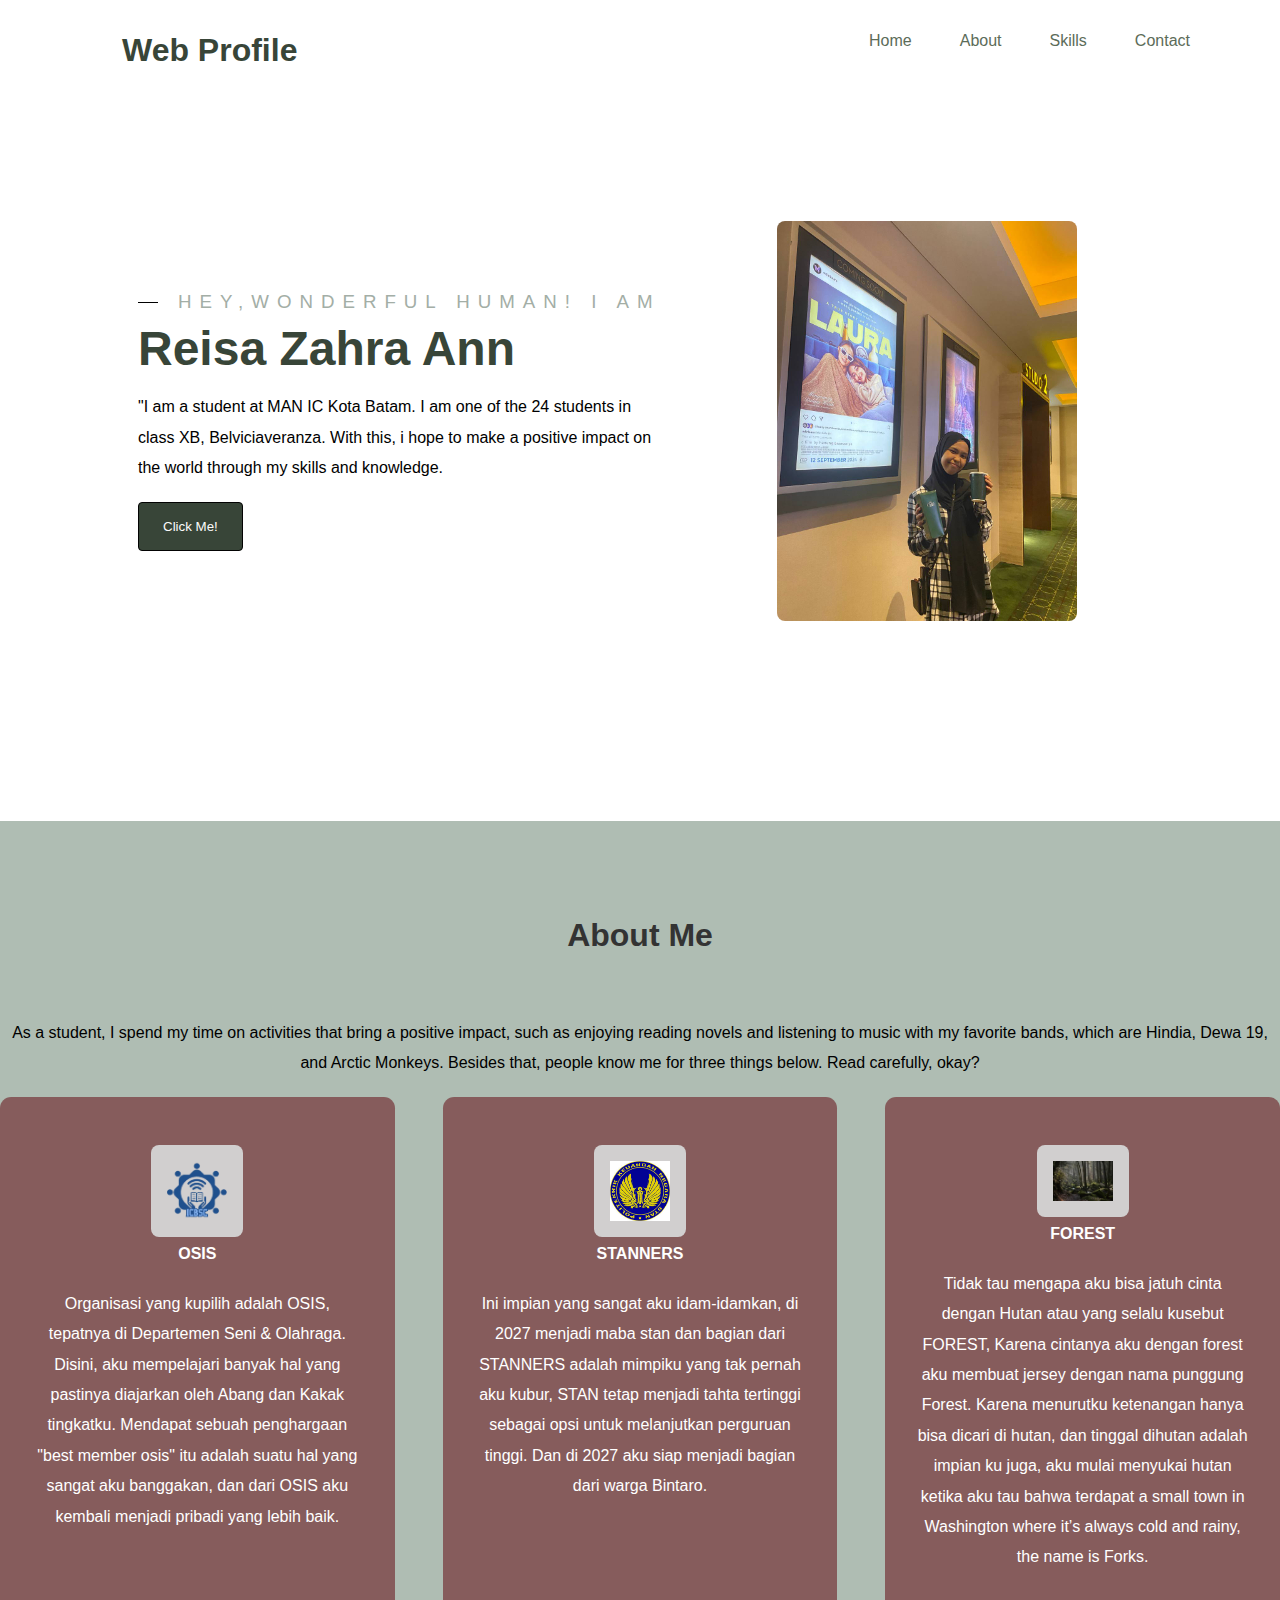
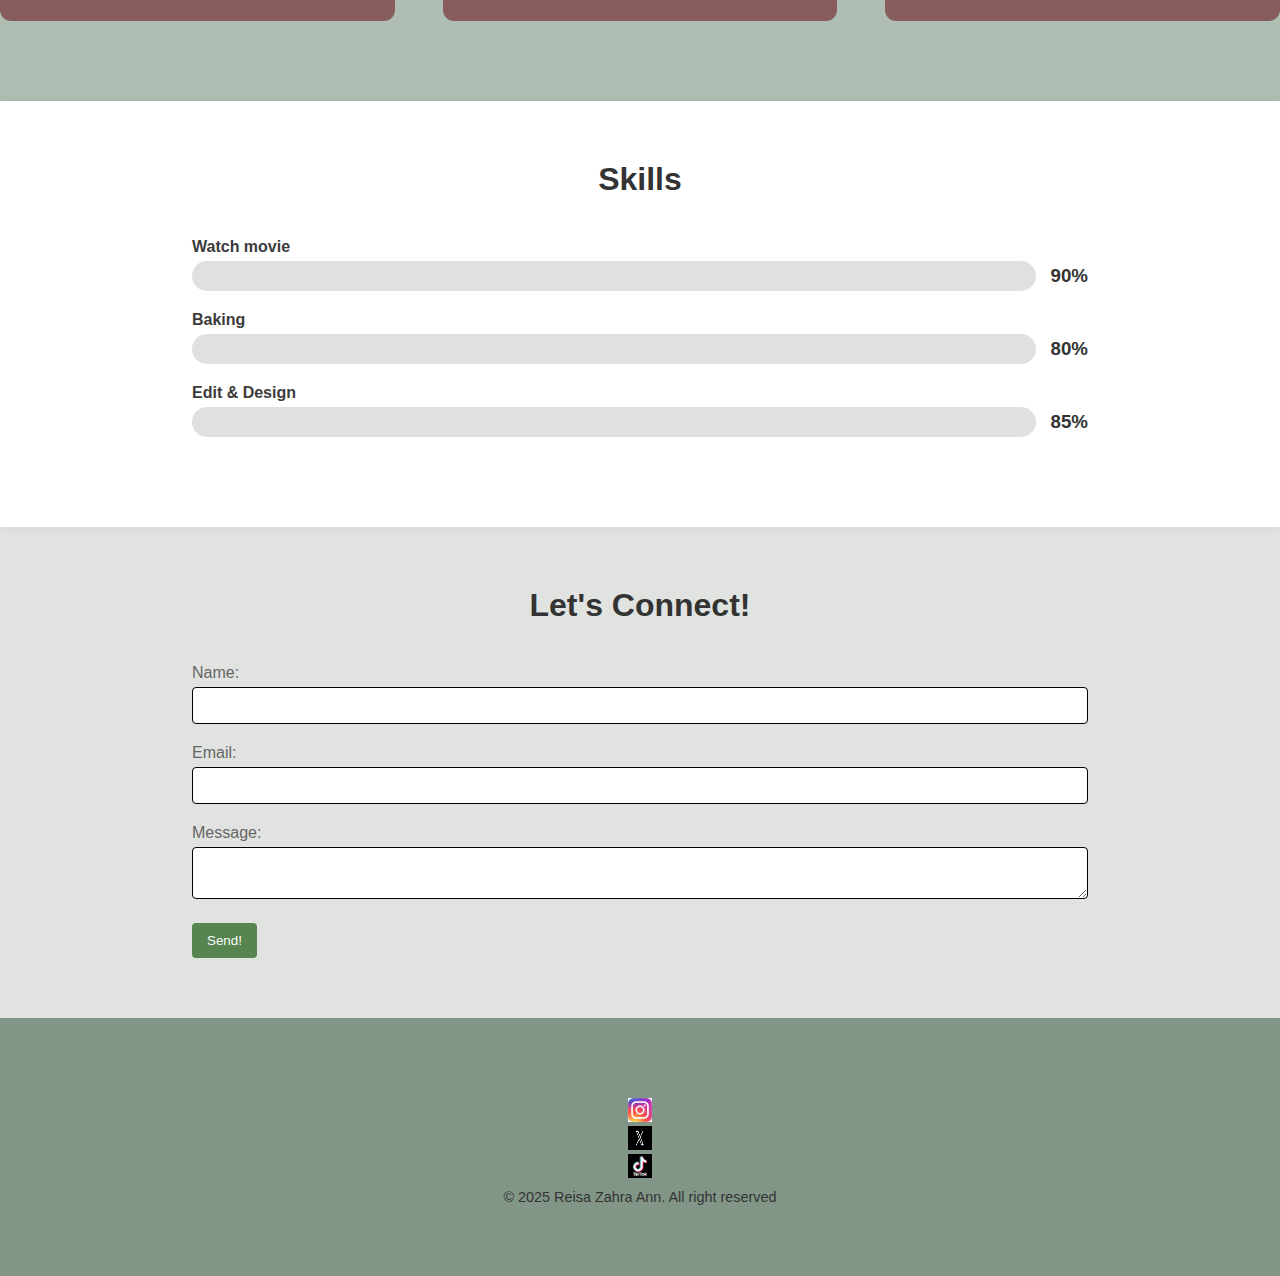
==== PORTOFOLIO/index.html @ d5459d1b "[FEAT] FIRST COMMIT" ====
<!DOCTYPE html>
<html lang="en">

<head>
    <meta charset="UTF-8">
    <meta name="viewport" content="width=device-width, initial-scale=1.0">
    <title>Web Portofolio - Reisa Zahra</title>
    <link rel="icon" href="assets/logo IL.jpg" type="jpg/png">
    <link rel="stylesheet" href="style.css">
</head>

<body>
    <!-- Header  -->
    <header>
        <div class="main-container">
            <div class="nav">
                <div class="logo">
                    <a href="#">Web Profile</a>
                </div>

                <nav>
                    <ul>
                        <li><a href="#home"> Home </a></li>
                        <li> <a href="#about"> About </a></li>
                        <li> <a href="#skills"> Skills </a></li>
                        <li> <a href="#contact"> Contact </a></li>
                    </ul>
                </nav>
            </div>
            <section id="home">
                <div class="home-left">
                    <h3 class="pre-title">Hey,Wonderful Human! I am</h3>
                    <h1 class="home-name"> Reisa Zahra Ann </h1>
                    <p>"I am a student at MAN IC Kota Batam.
                        I am one of the 24 students in class XB, Belviciaveranza. With this,
                        i hope to make a positive impact on the world through my skills and knowledge. </p>
                    <br>
                    <a href="#https://www.instagram.com/rheiisee/">
                        <button class="btn"> Click Me! </button>
                    </a>
                </div>
                <div class="home-right">
                    <img src="assets/profile.jpeg" alt="profile-picture" style="width: 300px; height: auto;">
                </div>
            </section>

        </div>
    </header>
    <!-- End of Header  -->

    <!-- About  -->
    <section id="about">
        <div class="main-container"></div>
        <h2 class="section-title-about">About Me</h2>
        <p style="text-align: center">As a student, I spend my time on activities that bring a positive impact,
            such as enjoying reading novels and listening to music with my favorite bands, which are Hindia, Dewa 19,
            and Arctic Monkeys. Besides that, people know me for three things below. Read carefully, okay?
        </p>
        <br>
        <div class="grid-3">
            <!-- About 1 -->
            <div class="about">
                <div class="about-icon">
                    <img src="assets/icbsc.webp" alt="icbsc.webp" srcset="">
                </div>
                <h4>OSIS</h4>
                <br>
                <p> Organisasi yang kupilih adalah OSIS, tepatnya di Departemen Seni & Olahraga.
                    Disini, aku mempelajari banyak hal yang pastinya diajarkan oleh Abang dan Kakak
                    tingkatku. Mendapat sebuah penghargaan "best member osis" itu adalah suatu hal
                    yang sangat aku banggakan, dan dari OSIS aku kembali menjadi pribadi yang lebih baik.
                </p>
            </div>
            <!-- About 2 -->
            <div class="about">
                <div class="about-icon">
                    <img src="assets/stan.jpg" alt="stan.jpg">
                </div>
                <h4>STANNERS</h4>
                <br>
                <p> Ini impian yang sangat aku idam-idamkan, di 2027 menjadi maba stan dan bagian dari
                    STANNERS adalah mimpiku yang tak pernah aku kubur, STAN tetap menjadi tahta tertinggi
                    sebagai opsi untuk melanjutkan perguruan tinggi. Dan di 2027 aku siap menjadi bagian dari
                    warga Bintaro.
                </p>
            </div>
            <!-- About 3 -->
            <div class="about">
                <div class="about-icon">
                    <img src="assets/forest.jpg" alt="forest.jpg">
                </div>
                <h4>FOREST</h4>
                <br>
                <p> Tidak tau mengapa aku bisa jatuh cinta dengan Hutan atau yang selalu kusebut
                    FOREST, Karena cintanya aku dengan forest aku membuat jersey dengan nama punggung
                    Forest. Karena menurutku ketenangan hanya bisa dicari di hutan, dan tinggal dihutan adalah
                    impian ku juga, aku mulai menyukai hutan ketika aku tau bahwa terdapat a small town in 
                    Washington where it’s always cold and rainy, the name is Forks.
                </p>
            </div>
        </div>
    </section>
    <!-- End of About  -->

    <!-- Skills Start -->
    <section class="skills" id="skills">
        <div class="section-heading text-center">
            <h2>Skills</h2>
        </div>
        <div class="skill-content">
            <div class="container">
                <div class="row">
                    <div class="col-md-6">
                        <div class="single-skill-content">
                            <div class="barWrapper">
                                <span class="progressText">Watch movie</span>
                                <div class="single-progress-txt">
                                    <div class="progress">
                                        <div class="progress-bar watch movie"></div>
                                    </div>
                                    <h3>90%</h3>
                                </div>
                            </div>
                            <div class="barWrapper">
                                <span class="progressText">Baking</span>
                                <div class="single-progress-txt">
                                    <div class="progress">
                                        <div class="progress-bar baking"></div>
                                    </div>
                                    <h3>80%</h3>
                                </div>
                            </div>
                            <div class="barWrapper">
                                <span class="progressText">Edit & Design</span>
                                <div class="single-progress-txt">
                                    <div class="progress">
                                        <div class="progress-bar Edit & Design"></div>
                                    </div>
                                    <h3>85%</h3>
                                </div>
                            </div>
                            <!--  -->
                        </div>
                    </div>
                </div>
            </div>
        </div>
    </section>
    <!-- End of Skills  -->

    <!-- Contact start -->
    <section class="contact" id="contact">
        <div class="section-heading text-center">
            <h2>Let's Connect!</h2>
        </div>
        <div class="container">
            <form id="contactForm">
                <div class="form-group">
                    <label for="name"> Name: </label>
                    <input type="text" id="name" name="name" required>
                </div>
                <div class="form-group">
                    <label for="email"> Email: </label>
                    <input type="text" id="email" name="email" required>
                </div>
                <div class="form-group">
                    <label for="message"> Message: </label>
                    <textarea id="message" name="message" required></textarea>
                </div>
                <button type="submit">Send!</button>
            </form>
        </div>
    </section>
    <!-- End of Contact  -->

    <footer>
        <div class="footer-container">
            <div class="footer-icons"></div>
            <a href="https://www.instagram.com/rheiisee/">
                <img src="assets/insta.jpg" alt="Insta.jpg" height="24" width="24" viewbox="0 0 24 24">
            </a>
            <a href="https://x.com/inirejong">
                <img src="assets/twitter.png" alt="twitter.png" height="24" width="24" viewbox="0 0 24 24">
            </a>
            <a href="https://www.tiktok.com/@inirejongg">
                <img src="assets/tiktok.png" alt="tiktok.png" height="24" width="24" viewbox="0 0 24 24">
            </a>
        </div>
        <p>&#169; 2025 Reisa Zahra Ann. All right reserved</p>
    </footer>
    <!-- End of Footer  -->
</body>

</html>
---- PORTOFOLIO/style.css ----
* {
    margin: 0;
    padding: 0;
    box-sizing: border-box;
}

body {
    font-family: "roboto", sans-serif;
}

p {
    font-size: 1rem; /* 16px */
    line-height: 1.9rem;
}

a {
    text-decoration: none;
}

.main-container {
    width: 1100px;
    margin: 0 auto;
}

/* button */
.btn {
    padding: 1rem 1.5rem;
    background: rgb(56, 69, 56);
    border: 1.5px solid rgb(3, 3, 3);
    cursor: pointer;
}

/* title */
.pre-title {
    text-transform: uppercase;
    letter-spacing: 0.5rem;
    color: rgb(163, 174, 166);
    position: relative;
    padding-left: 40px;
    width: fit-content;
    font-weight: 400;
    font: size 1rem;
}

.pre-title::before {
    content: "";
    width: 20px;
    height: 1px;
    background: black;
    position: absolute;
    left: 0;
    top: 50%;
}

/* logo dan navbar menu */
.nav {
    display: flex;
    justify-content: space-between;
    padding: 2rem 0;
    transition: 0.2s ease-in-out;
}

.nav ul {
    list-style: none;
    display: flex;
    gap: 3rem;  
}

.logo {
    display: flex;
    align-items: center;
    font-weight: 700;
    font-size: 2rem;
    margin-left: 2rem;
}

.logo a {
    color: rgb(56, 69, 56);
}

nav ul li a {
    color: rgb(92, 108, 89);
}

/* home section */
#home {
    height: 720px;
    display: grid;
    grid-template-columns: 1fr 1fr;
    align-items: center;
    background-color: rgb(255, 255, 255);
}

.home-name {
    font-size: 3rem;
    font-weight: 700;
    margin: 0.5rem 0 1rem;
    color: rgb(56, 69, 56);
}

.home-right img {
    width: 75%;
    border-radius: 0.5rem;
    height: auto;
}

.home-right {
    display: flex;
    justify-content: center;
}

section {
    padding-left: 3rem;
    padding-bottom: 5rem;
}

/* Responsivitas */
@media (max-width: 1100px) {
    .main-container {
        width: 90%;
    }
}

@media (max-width: 768px) {
    .nav {
        flex-direction: column;
        align-items: center;
    }

    .nav ul {
        flex-direction: column;
        gap: 1.5rem;
    }

    #home {
        grid-template-columns: 1fr;
        padding: 2rem;
        text-align: center;
    }

    .home-right img {
        width: 60%;
    }

    .home-name {
        font-size: 2.5rem;
    }
}

@media (max-width: 480px) {
    #home {
        padding-top: 3rem;
        padding-bottom: 3rem;
    }

    .home-name {
        font-size: 2rem;
    }

    .home-right img {
        width: 80%;
    }

    p {
        font-size: 0.9rem;
        line-height: 1.5rem;
    }
}

/* About Section */
#about {
    background-color: rgb(175, 189, 179);
    padding: 5rem 0;   
}

.section-title-about {
    text-align: center;
    margin: 1rem 0 4rem;
}

.about-icon img {
    width: 60px; /* Ganti dengan ukuran yang diinginkan */
    height: auto; /* Memastikan proporsi gambar tetap terjaga */
    display: block; /* Menghapus ruang di bawah gambar */
    margin: 0 auto; /* Memusatkan gambar dalam kontainer */
}


/* layout */
.grid-3 {
    display: grid;
    grid-template-columns: repeat(auto-fit, minmax(250px, 1fr));
    gap: 3rem;
}

.about {
    padding: 3rem 2rem;
    text-align: center;
    background: rgb(134, 92, 92);
    border-radius: 0.7rem;
}

.about h4 {
    color: rgb(255, 255, 255);
    margin: 0.5rem 0;
}

.about p {
    color: white;
}

.about-icon {
    background-color:  rgb(209, 207, 207);
    width: fit-content;
    margin: 0 auto;
    padding: 1rem 1rem;
    border-radius: 0.5rem;
}
/* end of .about */


/*----- BAGIAN SKILLS -----*/

.skills {
    padding: 60px 15%;
    background-color: #ffffff;
    box-shadow: 0 2px 10px rgba(0, 0, 0, 0.1);
}

.section-heading {
    margin-bottom: 40px;
    text-align: center;
}

h2 {
    color: #000000;
    font-size: 2rem;
}

.single-skill-content {
    margin-bottom: 30px;
}

.barWrapper {
    margin-bottom: 20px;
}

.progressText {
    display: block;
    font-weight: bold;
    margin-bottom: 5px;
    color: #3b3b3b;
}

.single-progress-txt {
    display: flex;
    align-items: center;
}

.progress {
    flex-grow: 1;
    background-color: #e0e0e0;
    height: 30px;
    position: relative;
    margin-right: 15px;
    border-radius: 15px;
    overflow: hidden;
}

.progress-bar {
    height: 100%;
    border-radius: 15px 0 0 15px;
    transition: width 0.4s ease;
}

/* Warna untuk masing-masing skill dan sesuai persentase */
.progress-bar.adobe-illustrator {
    background-color: #a4bda4;
    width: 85%;
}

.progress-bar.adobe-after-effects {
    background-color: #a4bda4;
    width: 75%;
}

.progress-bar.videography {
    background-color: #a4bda4;
    width: 80%;
}

.progress-bar.html {
    background-color: #a4bda4;
    width: 80%;
}

.progress-bar.figma {
    background-color: #a4bda4;
    width: 85%;
}

.progress-bar.communication {
    background-color: #a4bda4;
    width: 80%;
}

.progress-bar.creativity {
    background-color: #a4bda4;
    width: 85%;
}

h3 {
    margin: 0;
    color: #333;
}

/* Responsiveness */
@media (max-width: 768px) {
    .skills {
        padding: 30px 10%;
    }

    h2 {
        font-size: 2em;
    }
}



/*---- CONTACT----*/
.contact {
    padding: 60px 15%; /* Sesuaikan padding horizontal di sini */
    background-color: #cacdca91;
}

.section-heading {
    margin-bottom: 40px;
}

h2 {
    color: #333;
}

.form-group {
    margin-bottom: 20px;
}

label {
    display: block;
    margin-bottom: 5px;
    color: #666;
}

input[type="text"],
input[type="email"],
textarea {
    width: 100%;
    padding: 10px;
    border: 1px solid #000000;
    border-radius: 4px;
}

button {
    padding: 10px 15px;
    background-color: #568550;
    color: #fcfbfb;
    border: none;
    border-radius: 4px;
    cursor: pointer;
}

button:hover {
    background-color: #909491;
}


/* footer */
footer {
    margin-bottom: 0;
    padding: 4rem 0;
    background: rgb(130, 150, 136);
    text-align: center; /* Meratakan teks di tengah */
}

.footer-container {
    display: flex;                
    flex-direction: column;       
    align-items: center;          
}

.footer-icons {
    display: flex;                
    justify-content: center;       
    gap: 10px;                    
    margin-bottom: 1rem;          
}

.footer-icons a img {
    width: 24px;    /* Ukuran ikon */
    height: 24px;
}

footer p {
    font-size: 0.9rem;  
    color: #333;         
    margin: 0;           
}


html {
    scroll-behavior: smooth;
}
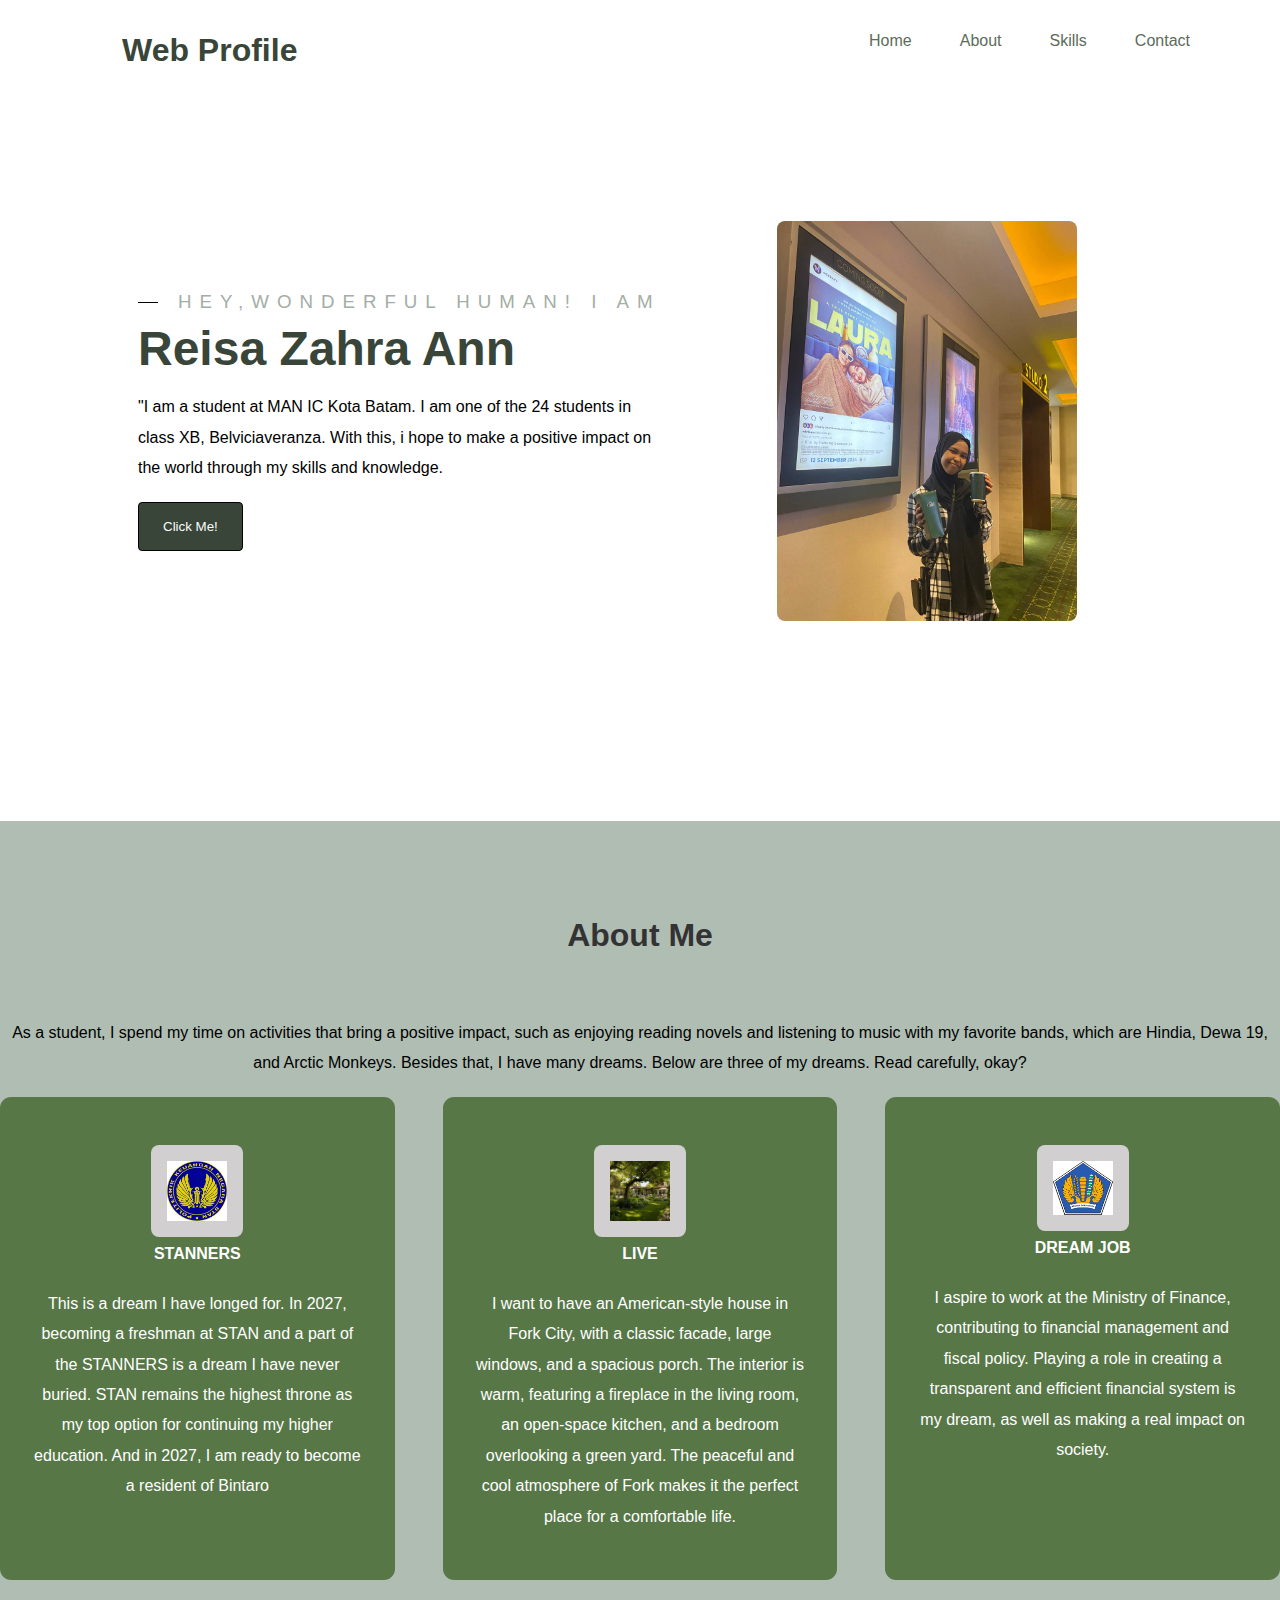
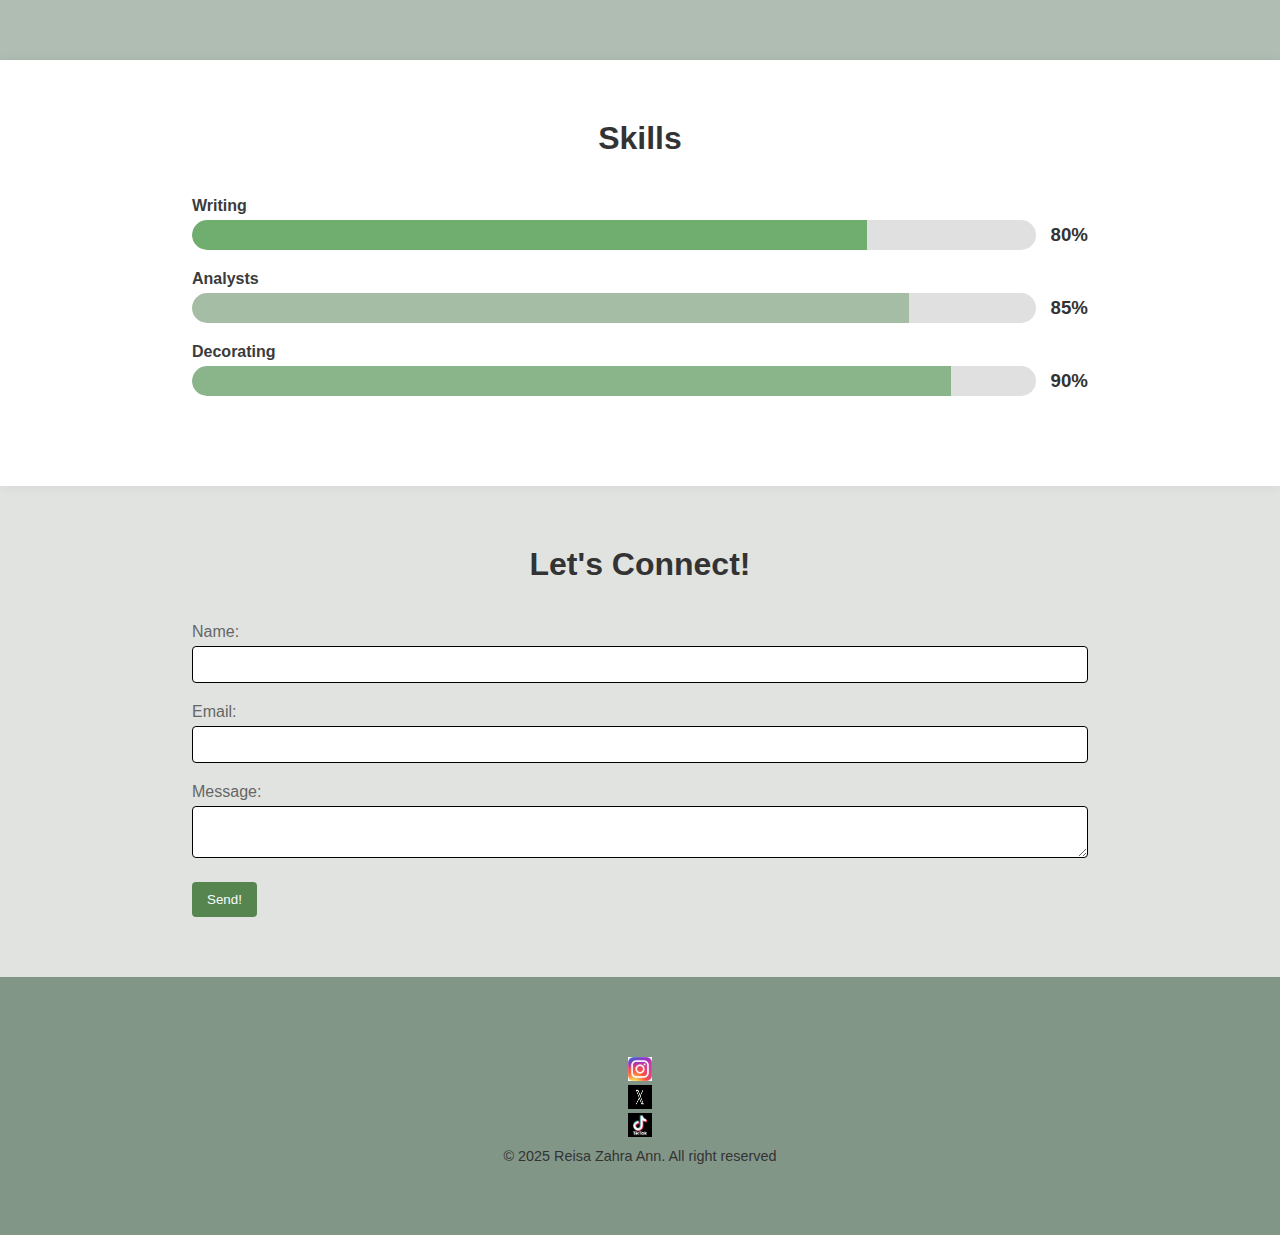
==== commit daca54f2: "[FEAT] FIRST COMMIT" ====
--- a/PORTOFOLIO/index.html
+++ b/PORTOFOLIO/index.html
@@ -35,7 +35,7 @@
                         I am one of the 24 students in class XB, Belviciaveranza. With this,
                         i hope to make a positive impact on the world through my skills and knowledge. </p>
                     <br>
-                    <a href="#https://www.instagram.com/rheiisee/">
+                    <a href="https://www.instagram.com/rheiisee/">
                         <button class="btn"> Click Me! </button>
                     </a>
                 </div>
@@ -54,48 +54,46 @@
         <h2 class="section-title-about">About Me</h2>
         <p style="text-align: center">As a student, I spend my time on activities that bring a positive impact,
             such as enjoying reading novels and listening to music with my favorite bands, which are Hindia, Dewa 19,
-            and Arctic Monkeys. Besides that, people know me for three things below. Read carefully, okay?
+            and Arctic Monkeys. Besides that, I have many dreams. Below are three of my dreams. Read carefully, okay?
         </p>
         <br>
         <div class="grid-3">
             <!-- About 1 -->
             <div class="about">
                 <div class="about-icon">
-                    <img src="assets/icbsc.webp" alt="icbsc.webp" srcset="">
+                    <img src="assets/stan.jpg" alt="stan.jpg" srcset="">
                 </div>
-                <h4>OSIS</h4>
+                <h4>STANNERS</h4>
                 <br>
-                <p> Organisasi yang kupilih adalah OSIS, tepatnya di Departemen Seni & Olahraga.
-                    Disini, aku mempelajari banyak hal yang pastinya diajarkan oleh Abang dan Kakak
-                    tingkatku. Mendapat sebuah penghargaan "best member osis" itu adalah suatu hal
-                    yang sangat aku banggakan, dan dari OSIS aku kembali menjadi pribadi yang lebih baik.
+                <p>This is a dream I have longed for. In 2027, becoming a freshman at STAN and a part of 
+                    the STANNERS is a dream I have never buried. 
+                    STAN remains the highest throne as my top option for continuing my higher education. 
+                    And in 2027, I am ready to become a resident of Bintaro
                 </p>
             </div>
             <!-- About 2 -->
             <div class="about">
                 <div class="about-icon">
-                    <img src="assets/stan.jpg" alt="stan.jpg">
+                    <img src="assets/house.jpg" alt="house.jpg">
                 </div>
-                <h4>STANNERS</h4>
+                <h4>LIVE</h4>
                 <br>
-                <p> Ini impian yang sangat aku idam-idamkan, di 2027 menjadi maba stan dan bagian dari
-                    STANNERS adalah mimpiku yang tak pernah aku kubur, STAN tetap menjadi tahta tertinggi
-                    sebagai opsi untuk melanjutkan perguruan tinggi. Dan di 2027 aku siap menjadi bagian dari
-                    warga Bintaro.
+                <p>I want to have an American-style house in Fork City, with a classic facade, 
+                    large windows, and a spacious porch. The interior is warm, featuring a fireplace in 
+                    the living room, an open-space kitchen, and a bedroom overlooking a green yard. 
+                    The peaceful and cool atmosphere of Fork makes it the perfect place for a comfortable life.
                 </p>
             </div>
             <!-- About 3 -->
             <div class="about">
                 <div class="about-icon">
-                    <img src="assets/forest.jpg" alt="forest.jpg">
+                    <img src="assets/kemenkeu.png" alt="kemenkeu.png">
                 </div>
-                <h4>FOREST</h4>
+                <h4>DREAM JOB</h4>
                 <br>
-                <p> Tidak tau mengapa aku bisa jatuh cinta dengan Hutan atau yang selalu kusebut
-                    FOREST, Karena cintanya aku dengan forest aku membuat jersey dengan nama punggung
-                    Forest. Karena menurutku ketenangan hanya bisa dicari di hutan, dan tinggal dihutan adalah
-                    impian ku juga, aku mulai menyukai hutan ketika aku tau bahwa terdapat a small town in 
-                    Washington where it’s always cold and rainy, the name is Forks.
+                <p>I aspire to work at the Ministry of Finance, contributing to financial management and fiscal 
+                    policy. Playing a role in creating a transparent and efficient financial 
+                    system is my dream, as well as making a real impact on society.
                 </p>
             </div>
         </div>
@@ -113,30 +111,30 @@
                     <div class="col-md-6">
                         <div class="single-skill-content">
                             <div class="barWrapper">
-                                <span class="progressText">Watch movie</span>
+                                <span class="progressText">Writing</span>
                                 <div class="single-progress-txt">
                                     <div class="progress">
-                                        <div class="progress-bar watch movie"></div>
-                                    </div>
-                                    <h3>90%</h3>
-                                </div>
-                            </div>
-                            <div class="barWrapper">
-                                <span class="progressText">Baking</span>
-                                <div class="single-progress-txt">
-                                    <div class="progress">
-                                        <div class="progress-bar baking"></div>
+                                        <div class="progress-bar writing"></div>
                                     </div>
                                     <h3>80%</h3>
                                 </div>
                             </div>
                             <div class="barWrapper">
-                                <span class="progressText">Edit & Design</span>
+                                <span class="progressText">Analysts</span>
                                 <div class="single-progress-txt">
                                     <div class="progress">
-                                        <div class="progress-bar Edit & Design"></div>
+                                        <div class="progress-bar analysts"></div>
                                     </div>
                                     <h3>85%</h3>
+                                </div>
+                            </div>
+                            <div class="barWrapper">
+                                <span class="progressText">Decorating</span>
+                                <div class="single-progress-txt">
+                                    <div class="progress">
+                                        <div class="progress-bar decorating"></div>
+                                    </div>
+                                    <h3>90%</h3>
                                 </div>
                             </div>
                             <!--  -->
@@ -173,6 +171,7 @@
     </section>
     <!-- End of Contact  -->
 
+    <!-- Footer Start -->
     <footer>
         <div class="footer-container">
             <div class="footer-icons"></div>
--- a/PORTOFOLIO/style.css
+++ b/PORTOFOLIO/style.css
@@ -196,7 +196,7 @@
 .about {
     padding: 3rem 2rem;
     text-align: center;
-    background: rgb(134, 92, 92);
+    background: rgb(87, 119, 71);
     border-radius: 0.7rem;
 }
 
@@ -274,23 +274,23 @@
 }
 
 /* Warna untuk masing-masing skill dan sesuai persentase */
-.progress-bar.adobe-illustrator {
+.progress-bar.writing {
+    background-color: #6fae6f;
+    width: 80%;
+}
+
+.progress-bar.analysts {
     background-color: #a4bda4;
     width: 85%;
 }
 
-.progress-bar.adobe-after-effects {
-    background-color: #a4bda4;
-    width: 75%;
-}
-
-.progress-bar.videography {
-    background-color: #a4bda4;
-    width: 80%;
+.progress-bar.decorating {
+    background-color: #8ab58a;
+    width: 90%;
 }
 
 .progress-bar.html {
-    background-color: #a4bda4;
+    background-color: #7bb17b;
     width: 80%;
 }
 
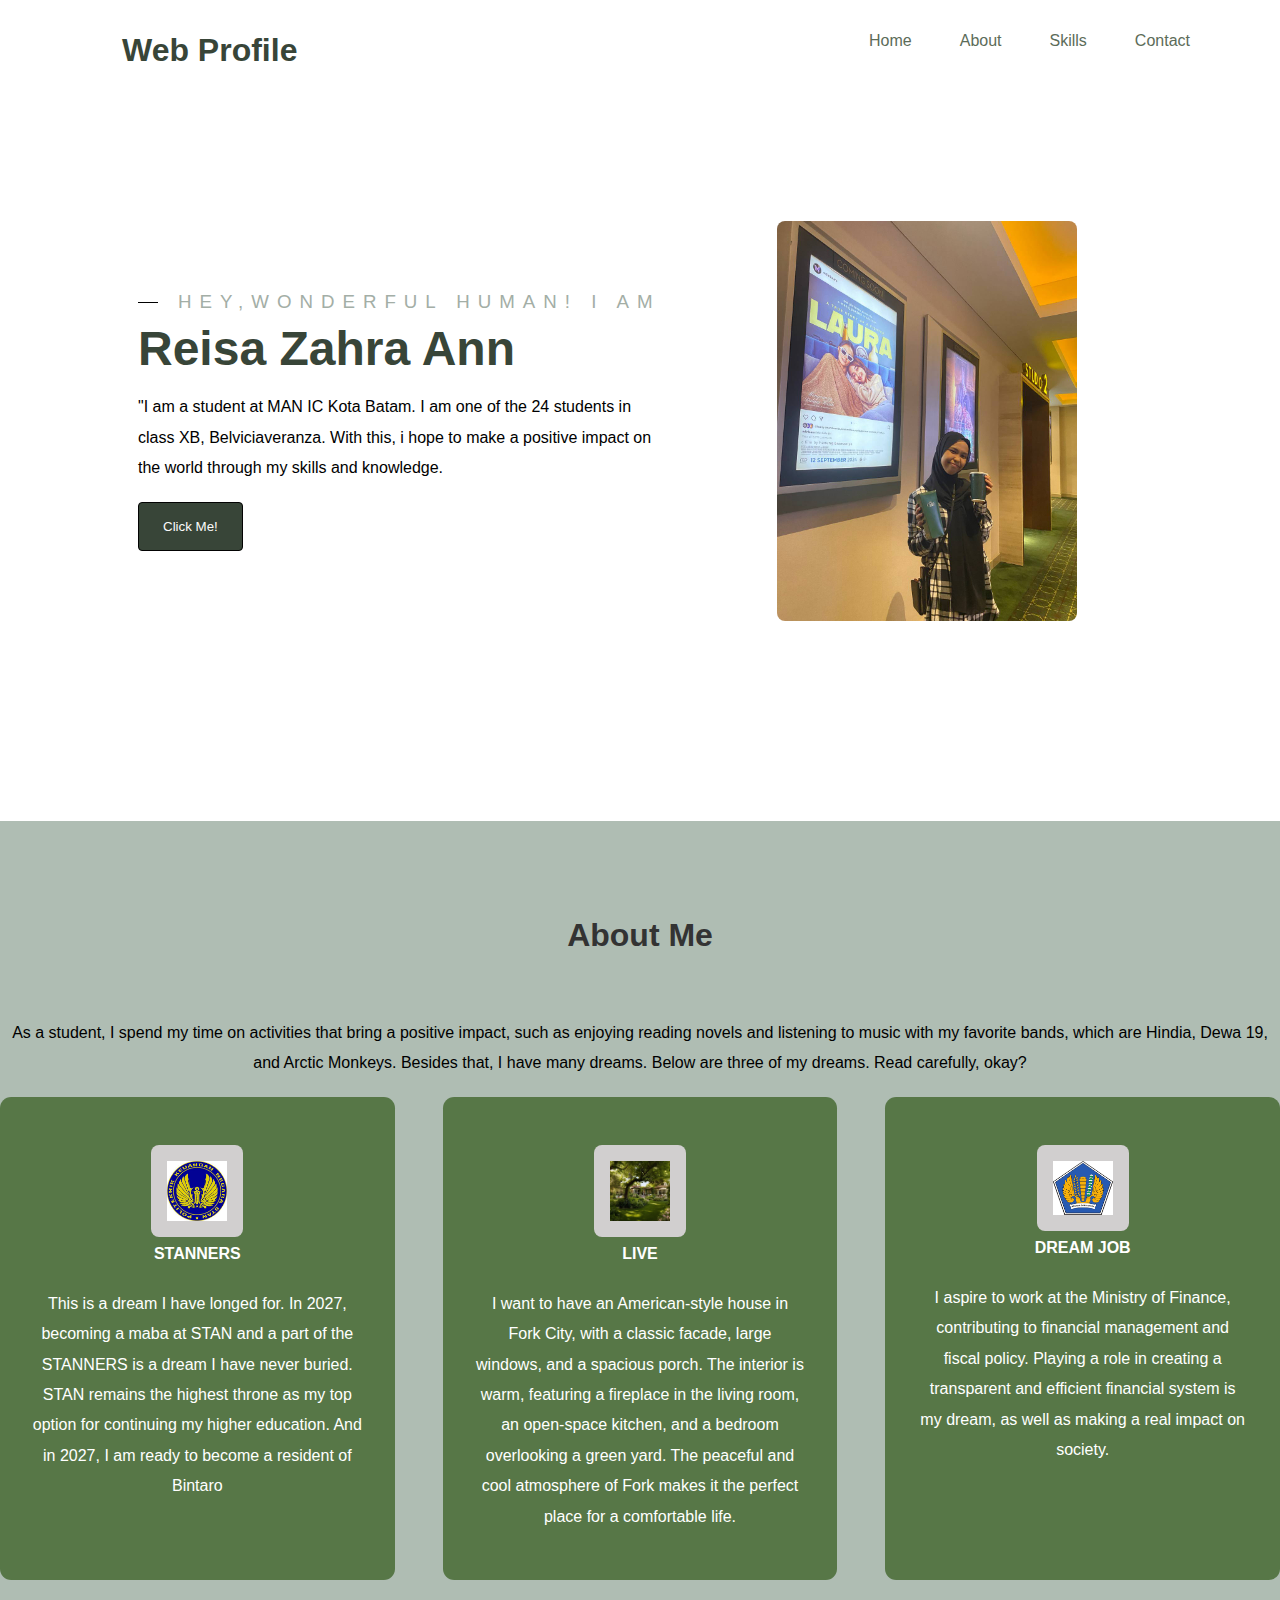
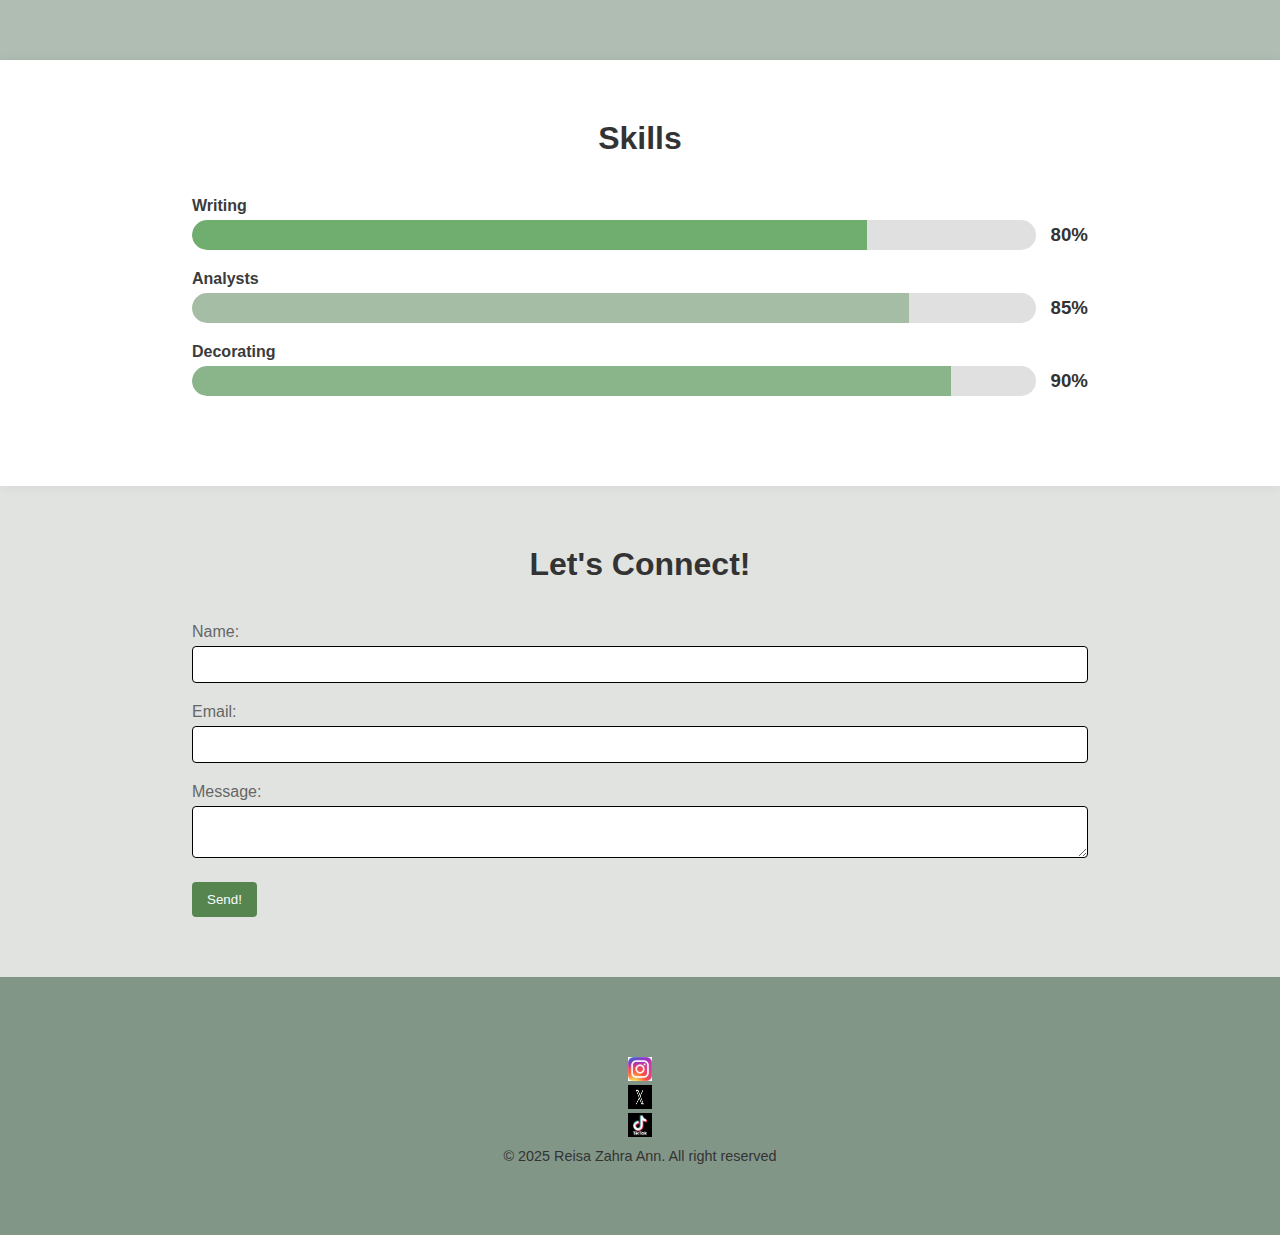
==== commit b1ecc4e8: "Update index.html" ====
--- a/PORTOFOLIO/index.html
+++ b/PORTOFOLIO/index.html
@@ -65,7 +65,7 @@
                 </div>
                 <h4>STANNERS</h4>
                 <br>
-                <p>This is a dream I have longed for. In 2027, becoming a freshman at STAN and a part of 
+                <p>This is a dream I have longed for. In 2027, becoming a maba at STAN and a part of 
                     the STANNERS is a dream I have never buried. 
                     STAN remains the highest throne as my top option for continuing my higher education. 
                     And in 2027, I am ready to become a resident of Bintaro
@@ -190,4 +190,4 @@
     <!-- End of Footer  -->
 </body>
 
-</html>+</html>
